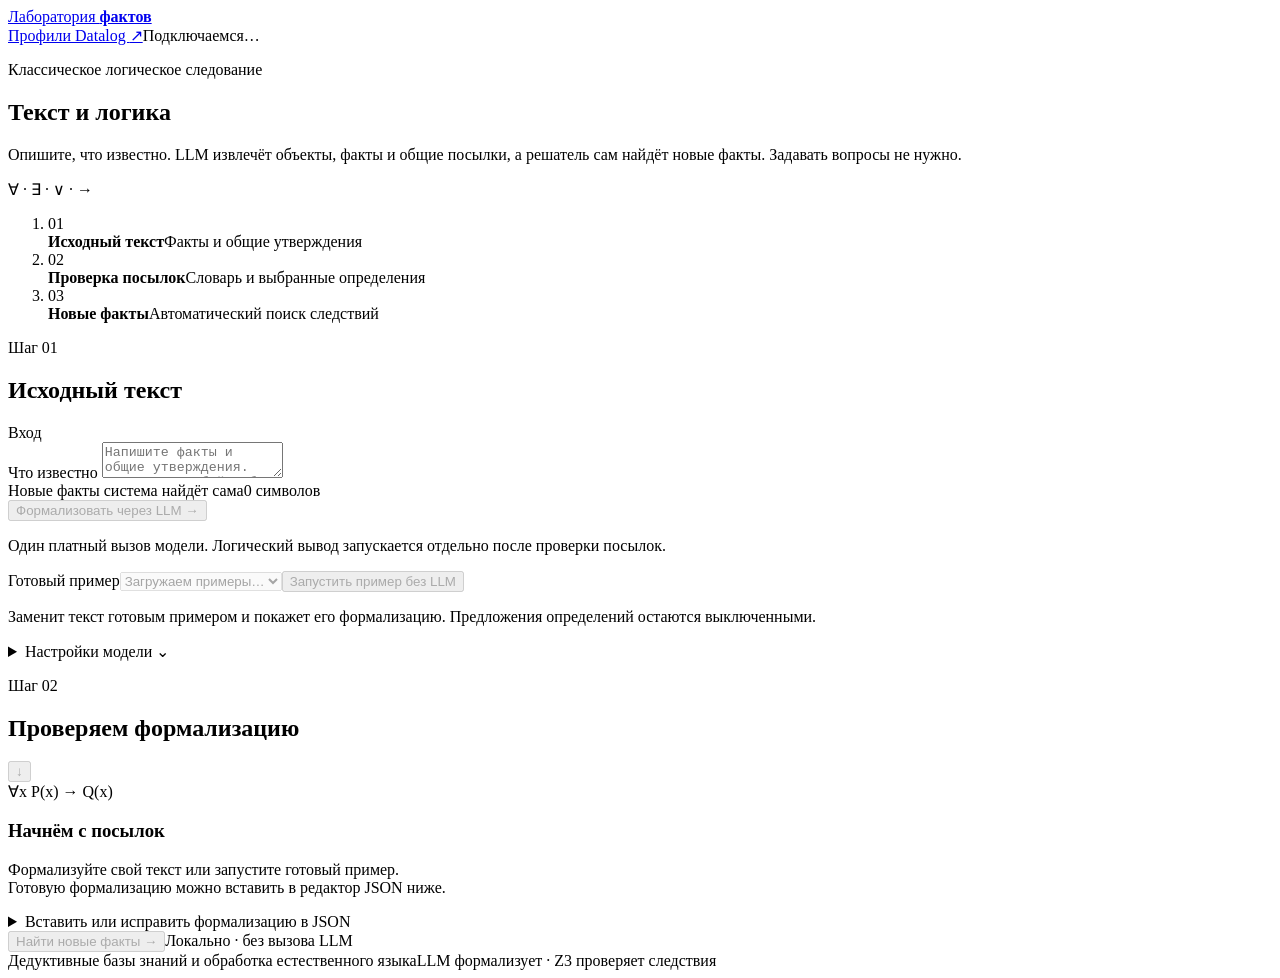
==== src/factlab/web/static/general.html @ a91c42c4 "Package FactLab: FastAPI app, Z3 and Datalog engines, tests and seminar docs" ====
<!doctype html>
<html lang="ru">
<head>
  <meta charset="utf-8">
  <meta name="viewport" content="width=device-width, initial-scale=1">
  <meta name="color-scheme" content="light">
  <title>Текст и логика · Лаборатория фактов</title>
  <meta name="description" content="Извлечение фактов из текста и автоматический поиск новых логических следствий.">
  <link rel="icon" href="data:,">
  <link rel="stylesheet" href="/static/app.css">
  <link rel="stylesheet" href="/static/general.css">
  <script src="/static/general.js" defer></script>
</head>
<body>
  <header class="site-header"><div class="header-inner">
    <a class="brand" href="/" aria-label="Лаборатория фактов, главная"><span class="brand-mark" aria-hidden="true"><i></i><i></i><i></i></span><span>Лаборатория <strong>фактов</strong></span></a>
    <div class="header-right"><a class="mode-link" href="/profiles">Профили Datalog <span aria-hidden="true">↗</span></a><span id="g-connection" class="status-pill"><span class="status-dot"></span><span>Подключаемся…</span></span></div>
  </div></header>
  <main class="workspace general-workspace">
    <section class="page-intro"><div><p class="eyebrow">Классическое логическое следование</p><h1>Текст и логика</h1><p class="intro-copy">Опишите, что известно. LLM извлечёт объекты, факты и общие посылки, а решатель сам найдёт новые факты. Задавать вопросы не нужно.</p></div><span class="general-mode-mark" aria-hidden="true">∀ · ∃ · ∨ · →</span></section>
    <ol class="pipeline" aria-label="Этапы работы"><li class="pipeline-step is-active"><span class="step-number">01</span><div><strong>Исходный текст</strong><span>Факты и общие утверждения</span></div></li><li id="g-step-formal" class="pipeline-step"><span class="step-number">02</span><div><strong>Проверка посылок</strong><span>Словарь и выбранные определения</span></div></li><li id="g-step-solve" class="pipeline-step"><span class="step-number">03</span><div><strong>Новые факты</strong><span>Автоматический поиск следствий</span></div></li></ol>
    <div id="g-error" class="notice notice-error" role="alert" hidden><div><strong id="g-error-title">Не удалось выполнить запрос</strong><p id="g-error-message"></p><details id="g-error-details" hidden><summary>Ответ модели</summary><pre id="g-error-raw"></pre></details></div><button id="g-close-error" class="icon-button" type="button" aria-label="Скрыть ошибку">×</button></div>
    <div class="general-grid">
      <section class="panel input-panel" aria-labelledby="g-input-title">
        <div class="panel-heading"><div><p class="section-kicker">Шаг 01</p><h2 id="g-input-title">Исходный текст</h2></div><span class="small-badge">Вход</span></div>
        <label for="g-source" class="field-label">Что известно</label>
        <textarea id="g-source" class="source-editor" spellcheck="true" placeholder="Напишите факты и общие утверждения. Например: Любой робот — механизм. Рэй — робот."></textarea>
        <div class="editor-meta"><span>Новые факты система найдёт сама</span><span id="g-char-count">0 символов</span></div>
        <button id="g-extract" class="button button-primary general-full-button" type="button" disabled>Формализовать через LLM <span aria-hidden="true">→</span></button>
        <p class="field-help">Один платный вызов модели. Логический вывод запускается отдельно после проверки посылок.</p>
        <p id="g-config-notice" class="general-config-notice" hidden>Ключ API ещё не настроен. Готовые примеры и локальная проверка доступны без LLM.</p>
        <div class="general-demo"><label for="g-example" class="field-label">Готовый пример</label><select id="g-example" class="text-input" disabled><option>Загружаем примеры…</option></select><button id="g-demo" class="button button-secondary general-full-button" type="button" disabled>Запустить пример без LLM</button><p class="field-help">Заменит текст готовым примером и покажет его формализацию. Предложения определений остаются выключенными.</p></div>
        <details class="advanced-settings"><summary>Настройки модели <span aria-hidden="true">⌄</span></summary><div class="advanced-body"><label for="g-model" class="field-label">Модель</label><input id="g-model" class="text-input" type="text" autocomplete="off" spellcheck="false"><p class="field-help">API-ключ хранится только на сервере.</p><div class="field-row"><label for="g-prompt" class="field-label">Шаблон промпта</label><button id="g-reset-prompt" class="text-button" type="button">Сбросить</button></div><textarea id="g-prompt" class="code-editor prompt-editor" spellcheck="false"></textarea><p class="field-help">Сохраняйте плейсхолдер исходного текста из стандартного шаблона.</p></div></details>
      </section>
      <div class="general-right">
        <section class="panel general-formal-panel" aria-labelledby="g-formal-title">
          <div class="panel-heading"><div><p class="section-kicker">Шаг 02</p><h2 id="g-formal-title">Проверяем формализацию</h2></div><button id="g-download" class="icon-button" type="button" aria-label="Скачать полный результат" title="Скачать полный результат" disabled>↓</button></div>
          <div id="g-empty" class="empty-state"><div class="general-empty-symbol" aria-hidden="true">∀x P(x) → Q(x)</div><h3>Начнём с посылок</h3><p>Формализуйте свой текст или запустите готовый пример.<br>Готовую формализацию можно вставить в редактор JSON ниже.</p></div>
          <div id="g-formal-content" hidden>
            <p class="general-trust-note">Результат зависит от формализации. Проверьте посылки и выбранные определения.</p>
            <details class="general-vocabulary" open><summary>Словарь объектов и отношений <span id="g-vocab-count" class="small-badge"></span></summary><div id="g-vocabulary" class="general-vocab-body"></div></details>
            <section class="general-formal-section"><div class="list-heading"><h3>Посылки из текста</h3><span id="g-premise-count" class="small-badge">0</span></div><p class="list-description">Именно эти утверждения принимаются за исходные данные.</p><div id="g-premises" class="general-formula-list"></div></section>
            <section class="general-formal-section"><div class="list-heading"><h3>Предложения модели</h3><span id="g-proposal-count" class="small-badge">0</span></div><p class="list-description">Определения и дополнительные допущения не следуют из текста автоматически. Включите только те, с которыми согласны.</p><button id="g-accept-definitions" class="text-button general-accept-all" type="button">Выбрать все определения</button><div id="g-proposals" class="general-formula-list"></div></section>
            <details id="g-query-preview-section" class="general-optional-queries" hidden><summary>Дополнительные утверждения для проверки <span id="g-query-count" class="small-badge">0</span></summary><div id="g-query-preview" class="general-formula-list"></div></details>
            <details id="g-preview-unparsed-section" class="general-unparsed" hidden><summary>Не формализовано <span id="g-preview-unparsed-count" class="small-badge"></span></summary><div id="g-preview-unparsed"></div></details>
            <div id="g-formal-stale" class="notice notice-warning" role="status" hidden><strong>Исходные данные изменены</strong><p>Показанные формулы относятся к предыдущей версии. После правок JSON запустите локальную проверку. После изменения текста проверьте формализацию или получите её через LLM заново.</p></div>
          </div>
          <div class="general-editor-area">
            <details class="general-json"><summary>Вставить или исправить формализацию в JSON</summary><div><p class="field-help">Можно вставить готовый JSON или исправить словарь и формулы. Затем запустите поиск новых фактов.</p><textarea id="g-json" class="code-editor json-editor" spellcheck="false" aria-label="JSON формализации"></textarea></div></details>
            <div class="general-solve-actions"><button id="g-solve" class="button button-primary" type="button" disabled>Найти новые факты <span aria-hidden="true">→</span></button><span>Локально · без вызова LLM</span></div>
          </div>
          <div id="g-progress" class="progress-status" role="status" aria-live="polite" hidden><span class="spinner" aria-hidden="true"></span><span id="g-progress-label">Обрабатываем…</span></div>
          <footer id="g-usage" class="usage-footer" hidden></footer>
        </section>
        <section id="g-result-panel" class="panel general-result-panel" aria-labelledby="g-result-title" hidden>
          <div class="panel-heading"><div><p class="section-kicker">Шаг 03</p><h2 id="g-result-title">Найденные следствия</h2></div><span id="g-result-mode" class="small-badge"></span></div>
          <div id="g-stale" class="notice notice-warning" role="status" hidden><strong>Формализация изменена</strong><p>Ниже показан предыдущий результат. Нажмите «Найти новые факты», чтобы учесть изменения.</p></div>
          <div id="g-consistency" class="general-consistency"></div>
          <p class="general-unsolved-note">Следствие проверяется относительно показанных посылок и выбранных определений.</p>
          <div id="g-statistics" class="general-statistics"></div>
          <section class="general-output-section"><div class="list-heading"><h3>Новые факты</h3><span id="g-fact-count" class="small-badge badge-teal">0</span></div><p id="g-facts-description" class="list-description">Система сама ищет положительные и отрицательные следствия об именованных объектах.</p><div id="g-facts" class="general-fact-list"></div></section>
          <details id="g-extracted-section" class="general-secondary-facts" hidden><summary>Исходные факты из текста <span id="g-extracted-count" class="small-badge">0</span></summary><div id="g-extracted-facts" class="general-fact-list"></div></details>
          <details id="g-queries-section" class="general-optional-queries" hidden><summary>Дополнительная проверка утверждений <span id="g-result-query-count" class="small-badge">0</span></summary><div><p class="list-description">Это необязательные утверждения из входного текста или JSON. Поиск новых фактов выполняется и без них. «Не определяется» означает, что из посылок нельзя доказать ни утверждение, ни его отрицание.</p><div id="g-queries" class="general-query-list"></div></div></details>
          <details id="g-unparsed-section" class="general-unparsed" hidden><summary>Не формализовано <span id="g-unparsed-count" class="small-badge"></span></summary><div id="g-unparsed"></div></details>
          <details class="general-semantics"><summary>Как находятся новые факты</summary><div><p>Система составляет допустимые комбинации предикатов и названных объектов и проверяет, какие утверждения или отрицания следуют из посылок. Отсутствие факта не означает его отрицание.</p><p>У каждого нового факта можно раскрыть основания: достаточный набор исходных посылок и принятых определений. Это не пошаговое дерево доказательства.</p><p>Область объектов открыта: кроме названных в тексте, могут существовать и другие. Утверждение «кто-то существует» сохраняется с квантором существования, без придумывания имени.</p><p>Разные имена сами по себе не означают разных объектов. Если различие существенно, его нужно записать отдельной посылкой.</p><p>Перечисление фактов ограничено числом кандидатов и временем. Для общей логики первого порядка нет гарантии завершить любую проверку. Неполный поиск отмечается отдельно.</p><p id="g-report-explanation"></p></div></details>
        </section>
      </div>
    </div>
    <footer class="page-footer"><span>Дедуктивные базы знаний и обработка естественного языка</span><span>LLM формализует · Z3 проверяет следствия</span></footer>
  </main>
  <noscript><p class="noscript-notice">Для работы лаборатории включите JavaScript в браузере.</p></noscript>
</body>
</html>
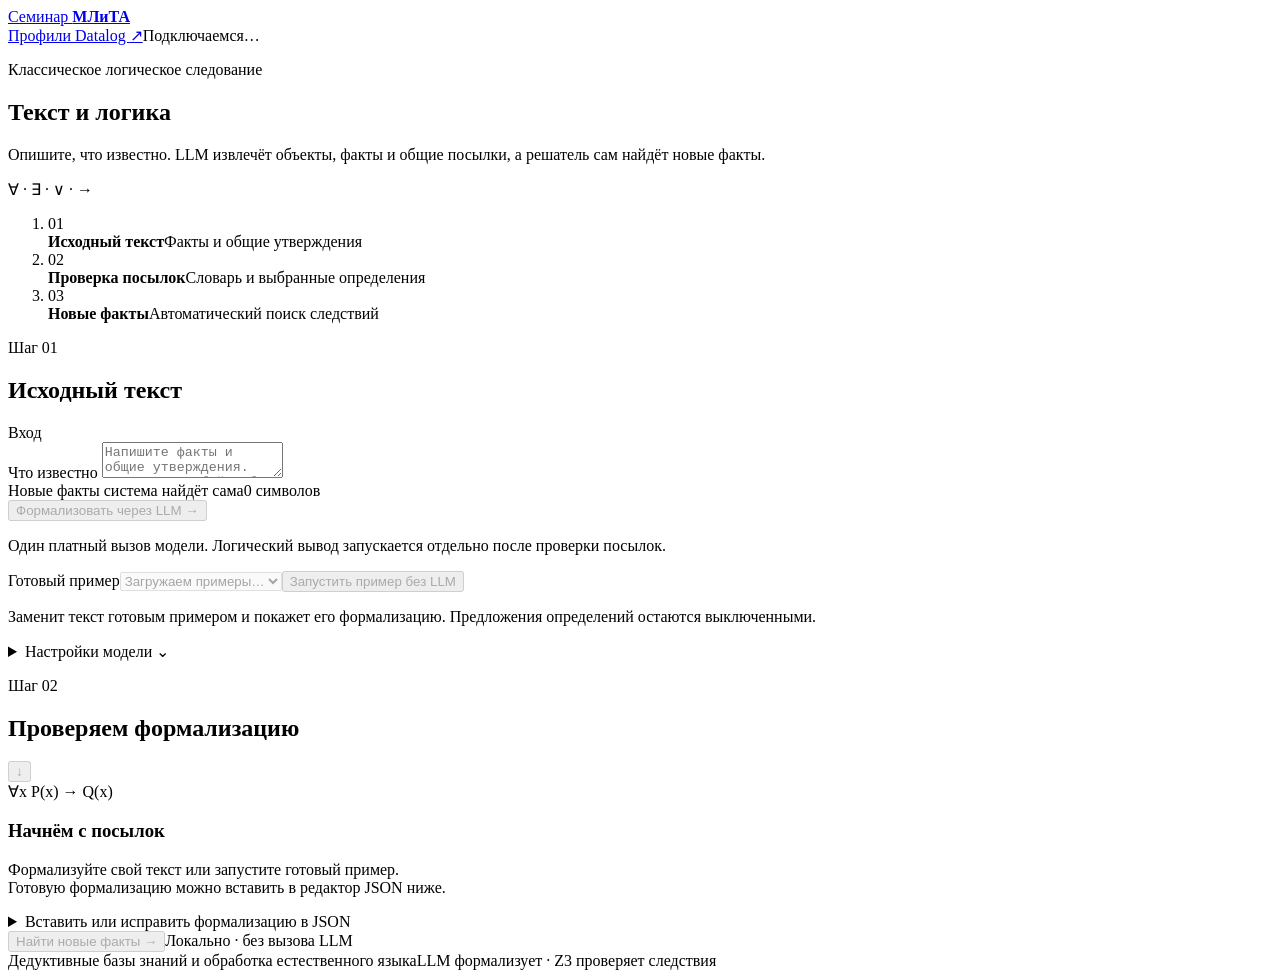
==== commit a4d0f0b2: "Relax citation formatting checks and refine seminar UI" ====
--- a/src/factlab/web/static/general.html
+++ b/src/factlab/web/static/general.html
@@ -4,7 +4,7 @@
   <meta charset="utf-8">
   <meta name="viewport" content="width=device-width, initial-scale=1">
   <meta name="color-scheme" content="light">
-  <title>Текст и логика · Лаборатория фактов</title>
+  <title>Семинар МЛиТА</title>
   <meta name="description" content="Извлечение фактов из текста и автоматический поиск новых логических следствий.">
   <link rel="icon" href="data:,">
   <link rel="stylesheet" href="/static/app.css">
@@ -13,11 +13,11 @@
 </head>
 <body>
   <header class="site-header"><div class="header-inner">
-    <a class="brand" href="/" aria-label="Лаборатория фактов, главная"><span class="brand-mark" aria-hidden="true"><i></i><i></i><i></i></span><span>Лаборатория <strong>фактов</strong></span></a>
+    <a class="brand" href="/" aria-label="Семинар МЛиТА, главная"><span class="brand-mark" aria-hidden="true"><i></i><i></i><i></i></span><span>Семинар <strong>МЛиТА</strong></span></a>
     <div class="header-right"><a class="mode-link" href="/profiles">Профили Datalog <span aria-hidden="true">↗</span></a><span id="g-connection" class="status-pill"><span class="status-dot"></span><span>Подключаемся…</span></span></div>
   </div></header>
   <main class="workspace general-workspace">
-    <section class="page-intro"><div><p class="eyebrow">Классическое логическое следование</p><h1>Текст и логика</h1><p class="intro-copy">Опишите, что известно. LLM извлечёт объекты, факты и общие посылки, а решатель сам найдёт новые факты. Задавать вопросы не нужно.</p></div><span class="general-mode-mark" aria-hidden="true">∀ · ∃ · ∨ · →</span></section>
+    <section class="page-intro"><div><p class="eyebrow">Классическое логическое следование</p><h1>Текст и логика</h1><p class="intro-copy">Опишите, что известно. LLM извлечёт объекты, факты и общие посылки, а решатель сам найдёт новые факты.</p></div><span class="general-mode-mark" aria-hidden="true">∀ · ∃ · ∨ · →</span></section>
     <ol class="pipeline" aria-label="Этапы работы"><li class="pipeline-step is-active"><span class="step-number">01</span><div><strong>Исходный текст</strong><span>Факты и общие утверждения</span></div></li><li id="g-step-formal" class="pipeline-step"><span class="step-number">02</span><div><strong>Проверка посылок</strong><span>Словарь и выбранные определения</span></div></li><li id="g-step-solve" class="pipeline-step"><span class="step-number">03</span><div><strong>Новые факты</strong><span>Автоматический поиск следствий</span></div></li></ol>
     <div id="g-error" class="notice notice-error" role="alert" hidden><div><strong id="g-error-title">Не удалось выполнить запрос</strong><p id="g-error-message"></p><details id="g-error-details" hidden><summary>Ответ модели</summary><pre id="g-error-raw"></pre></details></div><button id="g-close-error" class="icon-button" type="button" aria-label="Скрыть ошибку">×</button></div>
     <div class="general-grid">
@@ -68,6 +68,6 @@
     </div>
     <footer class="page-footer"><span>Дедуктивные базы знаний и обработка естественного языка</span><span>LLM формализует · Z3 проверяет следствия</span></footer>
   </main>
-  <noscript><p class="noscript-notice">Для работы лаборатории включите JavaScript в браузере.</p></noscript>
+  <noscript><p class="noscript-notice">Для работы сайта включите JavaScript в браузере.</p></noscript>
 </body>
 </html>
